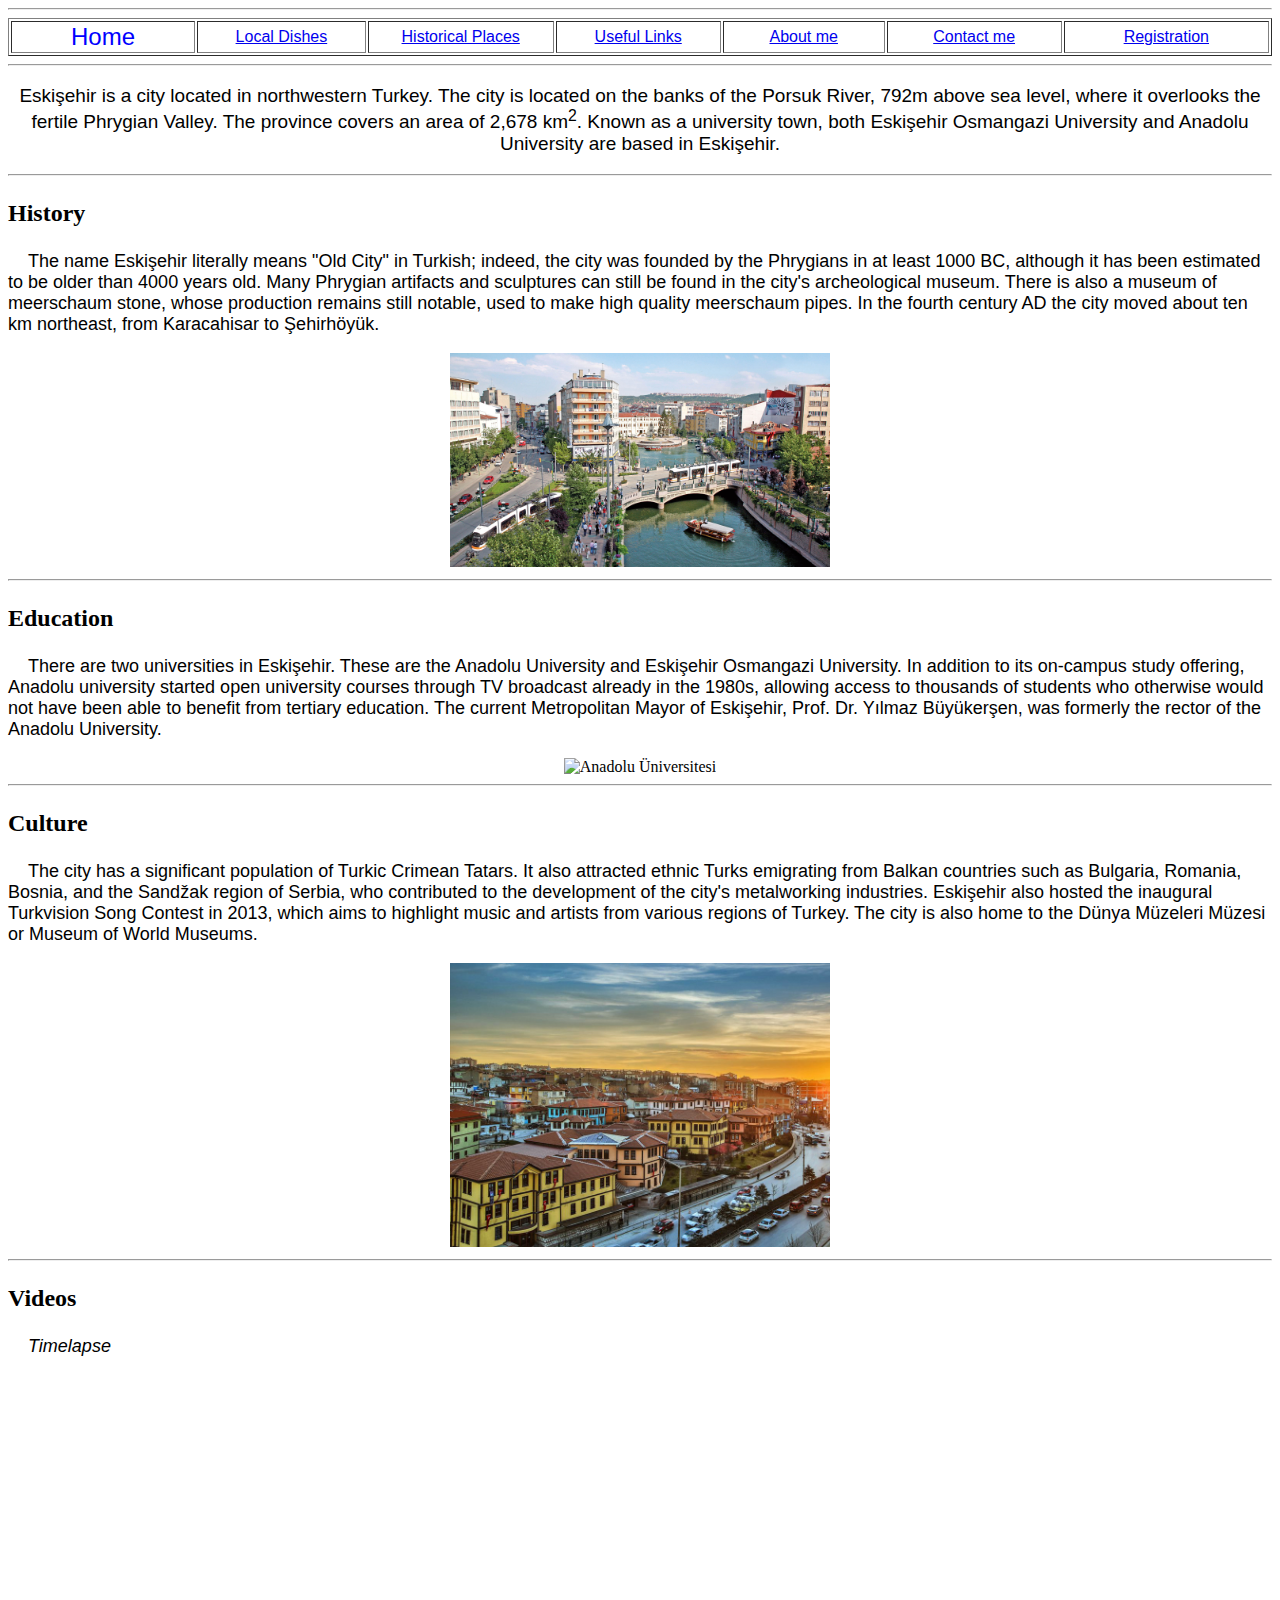
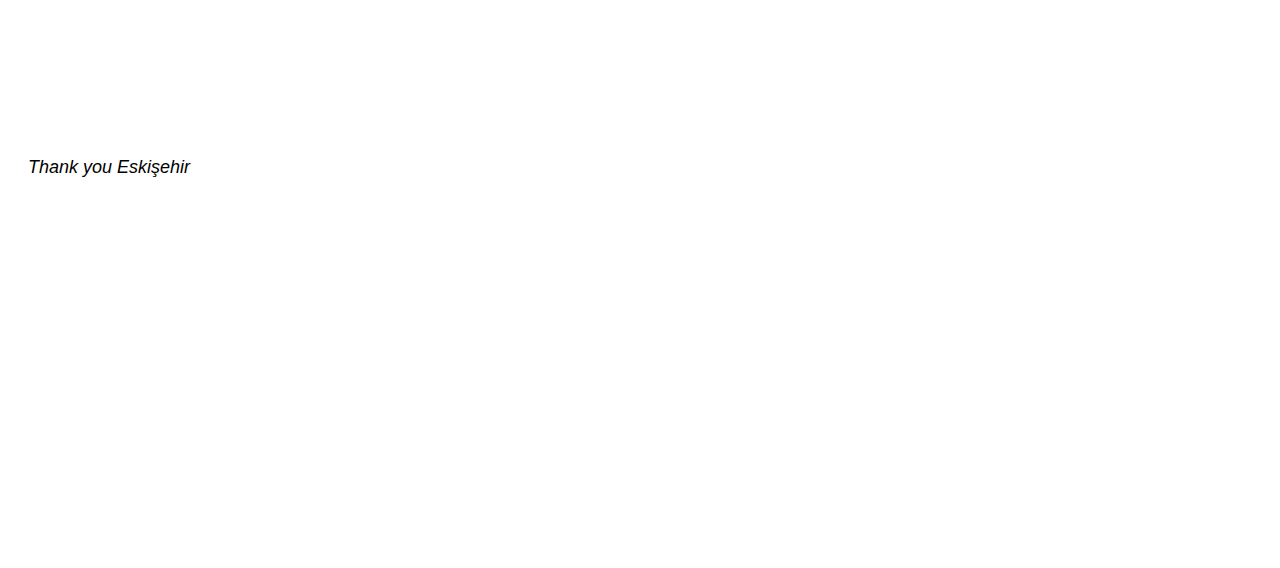
==== docs/index.htm @ 719c54c8 "updates" ====
<!DOCTYPE html>
<html>
    
    <head>
        
        <meta charset="utf-8">
        <title>Eskişehir</title>
        
    </head>
    
    <body>
        
        <hr>
        
        <table style = "width:100%" border="1px">
            <tr>
                <th style="font-family:sans-serif;font-size:24px;width:1%;font-weight:normal"><a href="index.htm" style="text-decoration:none;color:blue">Home</a></th>
                <th style="font-family:sans-serif;font-size:16px;width:1%;font-weight:normal"><a href="localdishes.htm">Local Dishes</a></th>
                <th style="font-family:sans-serif;font-size:16px;width:1%;font-weight:normal"><a href="historicalplaces.htm">Historical Places</a></th>
                <th style="font-family:sans-serif;font-size:16px;width:1%;font-weight:normal"><a href="usefullinks.htm">Useful Links</a></th>
                <th style="font-family:sans-serif;font-size:16px;width:1%;font-weight:normal"><a href="aboutme.htm">About me</a></th>
                <th style="font-family:sans-serif;font-size:16px;width:1%;font-weight:normal"><a href="contactme.htm">Contact me</a></th>
                <th style="font-family:sans-serif;font-size:16px;width:1%;font-weight:normal"><a href="registration.htm">Registration</a></th>
            </tr>
        </table>
        
        <hr>
        
        <center>
            <p style="font-size:19px;font-family:sans-serif">
                Eskişehir is a city located in northwestern Turkey. The city is located on the banks of the Porsuk River, 792m above sea level, where it overlooks the fertile Phrygian Valley. The province covers an area of 2,678 km<sup>2</sup>. Known as a university town, both Eskişehir Osmangazi University and Anadolu University are based in Eskişehir.
            </p>
        </center>
        
        <hr>
        
        <p style="font-size:24px">
            <b>History</b>
        </p>
        
        <p style="font-size:18px;font-family:sans-serif">
            &nbsp;&nbsp;&nbsp;&nbsp;The name Eskişehir literally means "Old City" in Turkish; indeed, the city was founded by the Phrygians in at least 1000 BC, although it has been estimated to be older than 4000 years old. Many Phrygian artifacts and sculptures can still be found in the city's archeological museum. There is also a museum of meerschaum stone, whose production remains still notable, used to make high quality meerschaum pipes. In the fourth century AD the city moved about ten km northeast, from Karacahisar to Şehirhöyük.
        </p>
            
        <center>
            <img src="img/index_eskisehir.jpg" alt="Eskişehir" width="30%" height="30%">
        </center>
        
        <hr>
        
        <p style="font-size:24px">
            <b>Education</b>
        </p>
        
        <p style="font-size:18px;font-family:sans-serif">
            &nbsp;&nbsp;&nbsp;&nbsp;There are two universities in Eskişehir. These are the Anadolu University and Eskişehir Osmangazi University. In addition to its on-campus study offering, Anadolu university started open university courses through TV broadcast already in the 1980s, allowing access to thousands of students who otherwise would not have been able to benefit from tertiary education. The current Metropolitan Mayor of Eskişehir, Prof. Dr. Yılmaz Büyükerşen, was formerly the rector of the Anadolu University.
        </p>
            
        <center>
            <img src="img/index_anadolu_uni.jpg" alt="Anadolu Üniversitesi" width="30%" height="30%">
        </center>
        
        <hr>
        
        <p style="font-size:24px">
            <b>Culture</b>
        </p>
        
        <p style="font-size:18px;font-family:sans-serif">
            &nbsp;&nbsp;&nbsp;&nbsp;The city has a significant population of Turkic Crimean Tatars. It also attracted ethnic Turks emigrating from Balkan countries such as Bulgaria, Romania, Bosnia, and the Sandžak region of Serbia, who contributed to the development of the city's metalworking industries. Eskişehir also hosted the inaugural Turkvision Song Contest in 2013, which aims to highlight music and artists from various regions of Turkey. The city is also home to the Dünya Müzeleri Müzesi or Museum of World Museums.
        </p>
            
        <center>
            <img src="img/index_odunpazari.jpg" alt="Odunpazarı" width="30%" height="30%">
        </center>
        
        <hr>
        
        <p style="font-size:24px">
            <b>Videos</b>
        </p>
        
        <p style="font-size:18px;font-family:sans-serif">
            &nbsp;&nbsp;&nbsp;&nbsp;<i>Timelapse</i>
        </p>
        
        <center>
            <iframe width="640" height="360" src="https://www.youtube.com/embed/tK1ZK6M3vRg?start=6" frameborder="0" allow="autoplay; encrypted-media" allowfullscreen></iframe>
        </center>
        
        <p style="font-size:18px;font-family:sans-serif">
            &nbsp;&nbsp;&nbsp;&nbsp;<i>Thank you Eskişehir</i>
        </p>
        
        <center>
            <iframe src="https://player.vimeo.com/video/66176254" width="640" height="360" frameborder="0" webkitallowfullscreen mozallowfullscreen allowfullscreen></iframe>
        </center>
        
    </body>
    
</html>
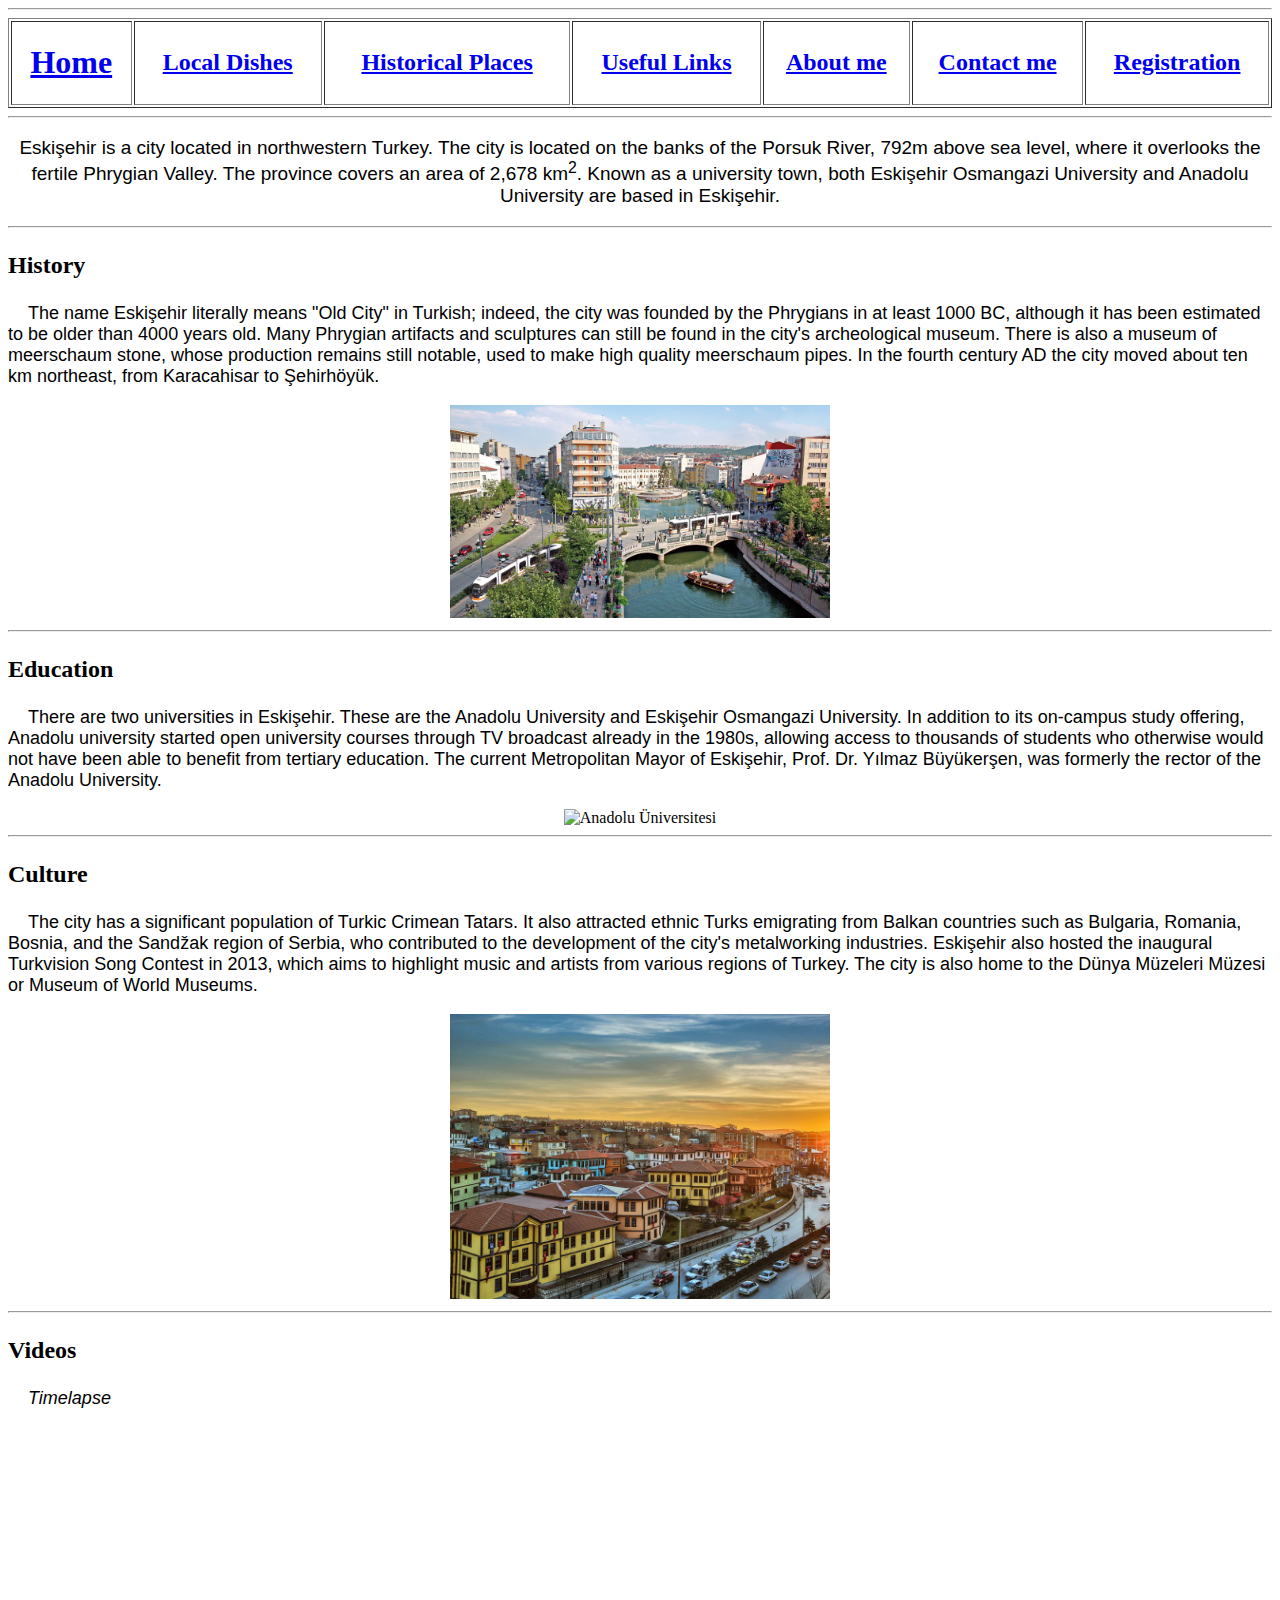
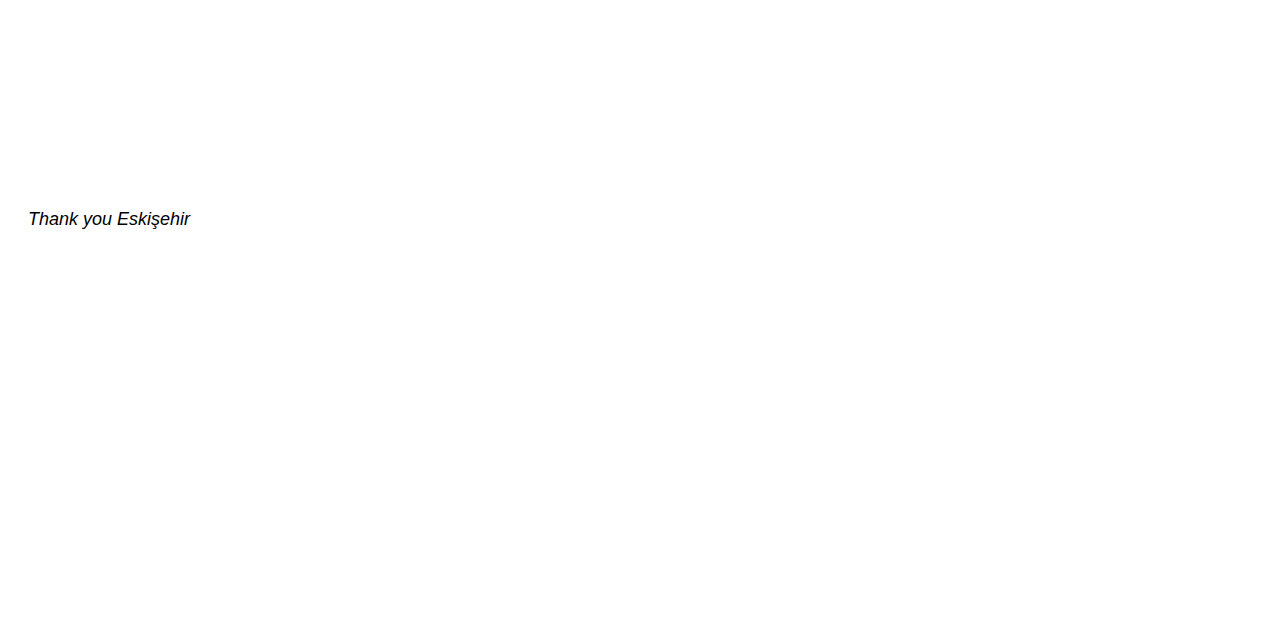
==== commit a8e2597a: "test" ====
--- a/docs/index.htm
+++ b/docs/index.htm
@@ -14,13 +14,13 @@
         
         <table style = "width:100%" border="1px">
             <tr>
-                <th style="font-family:sans-serif;font-size:24px;width:1%;font-weight:normal"><a href="index.htm" style="text-decoration:none;color:blue">Home</a></th>
-                <th style="font-family:sans-serif;font-size:16px;width:1%;font-weight:normal"><a href="localdishes.htm">Local Dishes</a></th>
-                <th style="font-family:sans-serif;font-size:16px;width:1%;font-weight:normal"><a href="historicalplaces.htm">Historical Places</a></th>
-                <th style="font-family:sans-serif;font-size:16px;width:1%;font-weight:normal"><a href="usefullinks.htm">Useful Links</a></th>
-                <th style="font-family:sans-serif;font-size:16px;width:1%;font-weight:normal"><a href="aboutme.htm">About me</a></th>
-                <th style="font-family:sans-serif;font-size:16px;width:1%;font-weight:normal"><a href="contactme.htm">Contact me</a></th>
-                <th style="font-family:sans-serif;font-size:16px;width:1%;font-weight:normal"><a href="registration.htm">Registration</a></th>
+                <th><a href="index.htm"> <h1>Home</h1> </a></th>
+                <th><a href="localdishes.htm"><h2>Local Dishes</h2></a></th>
+                <th><a href="historicalplaces.htm"><h2>Historical Places</h2></a></th>
+                <th><a href="usefullinks.htm"><h2>Useful Links</h2></a></th>
+                <th><a href="aboutme.htm"><h2>About me</h2></a></th>
+                <th><a href="contactme.htm"><h2>Contact me</h2></a></th>
+                <th><a href="registration.htm"><h2>Registration</h2></a></th>
             </tr>
         </table>
         
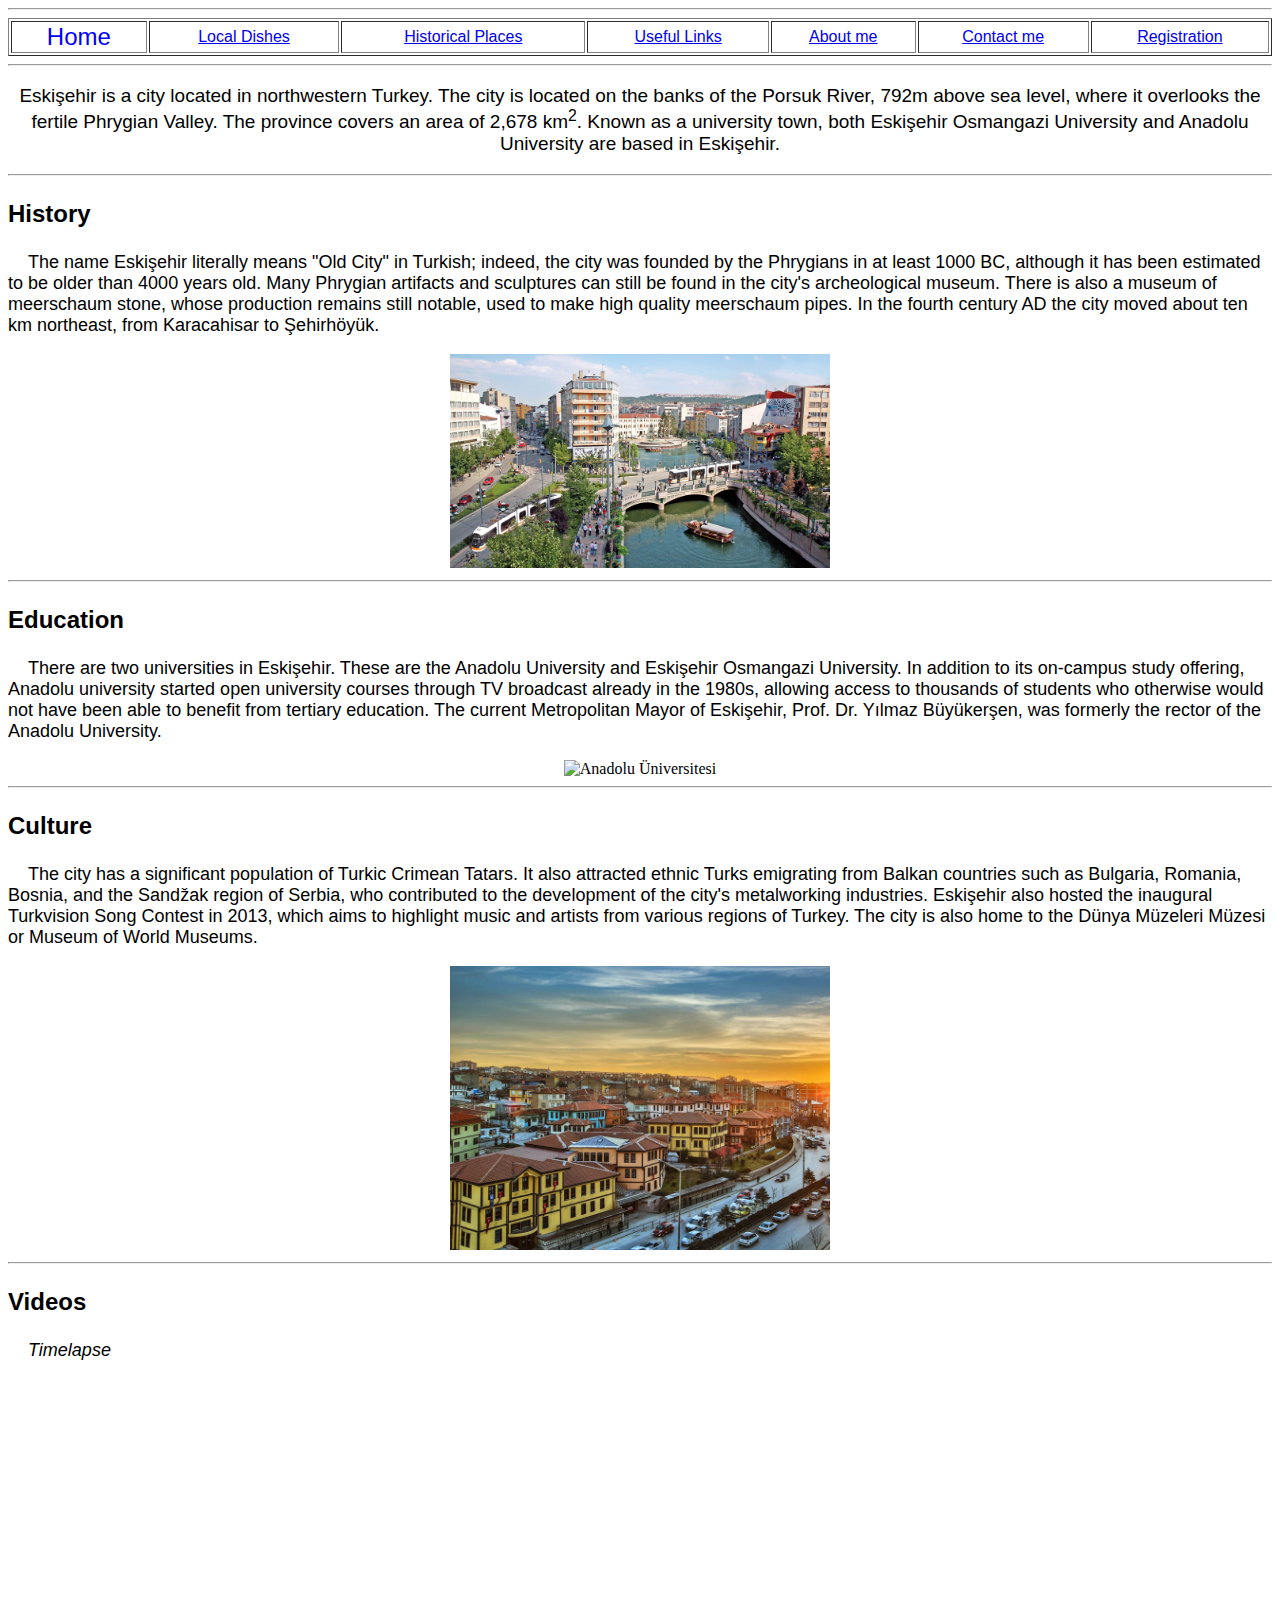
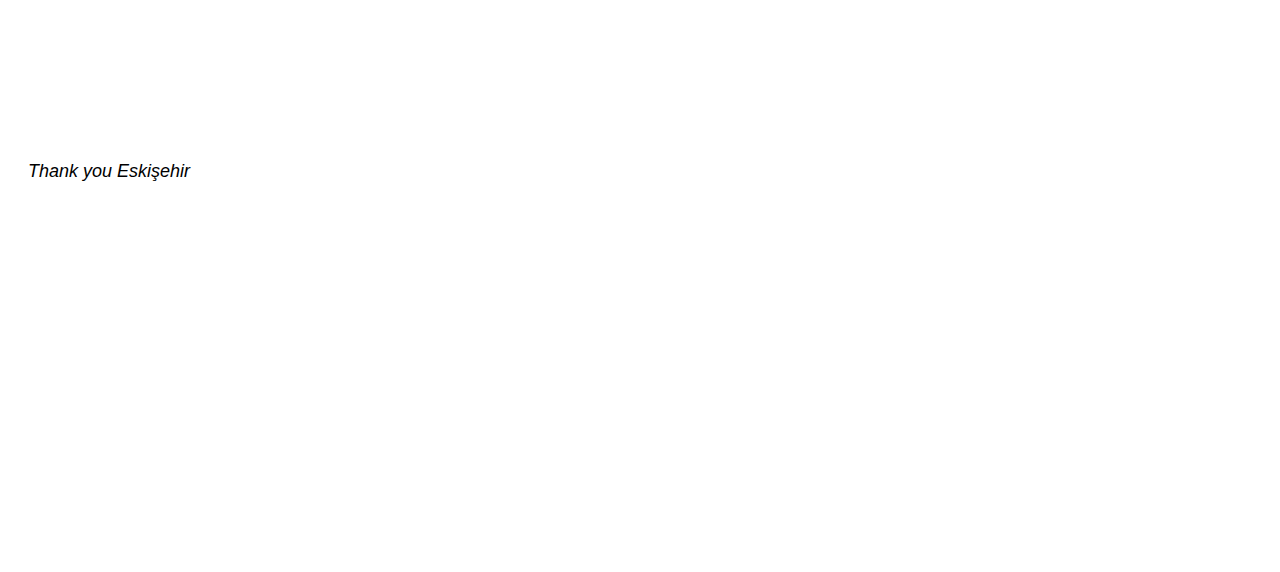
==== commit d1049f42: "one of the latest submits" ====
--- a/docs/index.htm
+++ b/docs/index.htm
@@ -14,13 +14,13 @@
         
         <table style = "width:100%" border="1px">
             <tr>
-                <th><a href="index.htm"> <h1>Home</h1> </a></th>
-                <th><a href="localdishes.htm"><h2>Local Dishes</h2></a></th>
-                <th><a href="historicalplaces.htm"><h2>Historical Places</h2></a></th>
-                <th><a href="usefullinks.htm"><h2>Useful Links</h2></a></th>
-                <th><a href="aboutme.htm"><h2>About me</h2></a></th>
-                <th><a href="contactme.htm"><h2>Contact me</h2></a></th>
-                <th><a href="registration.htm"><h2>Registration</h2></a></th>
+                <th><a href="index.htm" style="font-family:sans-serif;font-size:24px;width:1%;font-weight:normal;color:blue;text-decoration:none">Home</a></th>
+                <th><a href="localdishes.htm" style="font-family:sans-serif;font-size:16px;width:1%;font-weight:normal">Local Dishes</a></th>
+                <th><a href="historicalplaces.htm" style="font-family:sans-serif;font-size:16px;width:1%;font-weight:normal">Historical Places</a></th>
+                <th><a href="usefullinks.htm" style="font-family:sans-serif;font-size:16px;width:1%;font-weight:normal">Useful Links</a></th>
+                <th><a href="aboutme.htm" style="font-family:sans-serif;font-size:16px;width:1%;font-weight:normal">About me</a></th>
+                <th><a href="contactme.htm" style="font-family:sans-serif;font-size:16px;width:1%;font-weight:normal">Contact me</a></th>
+                <th><a href="registration.htm" style="font-family:sans-serif;font-size:16px;width:1%;font-weight:normal">Registration</a></th>
             </tr>
         </table>
         
@@ -34,7 +34,7 @@
         
         <hr>
         
-        <p style="font-size:24px">
+        <p style="font-size:24px;font-family:sans-serif">
             <b>History</b>
         </p>
         
@@ -48,7 +48,7 @@
         
         <hr>
         
-        <p style="font-size:24px">
+        <p style="font-size:24px;font-family:sans-serif">
             <b>Education</b>
         </p>
         
@@ -62,7 +62,7 @@
         
         <hr>
         
-        <p style="font-size:24px">
+        <p style="font-size:24px;font-family:sans-serif">
             <b>Culture</b>
         </p>
         
@@ -76,7 +76,7 @@
         
         <hr>
         
-        <p style="font-size:24px">
+        <p style="font-size:24px;font-family:sans-serif">
             <b>Videos</b>
         </p>
         
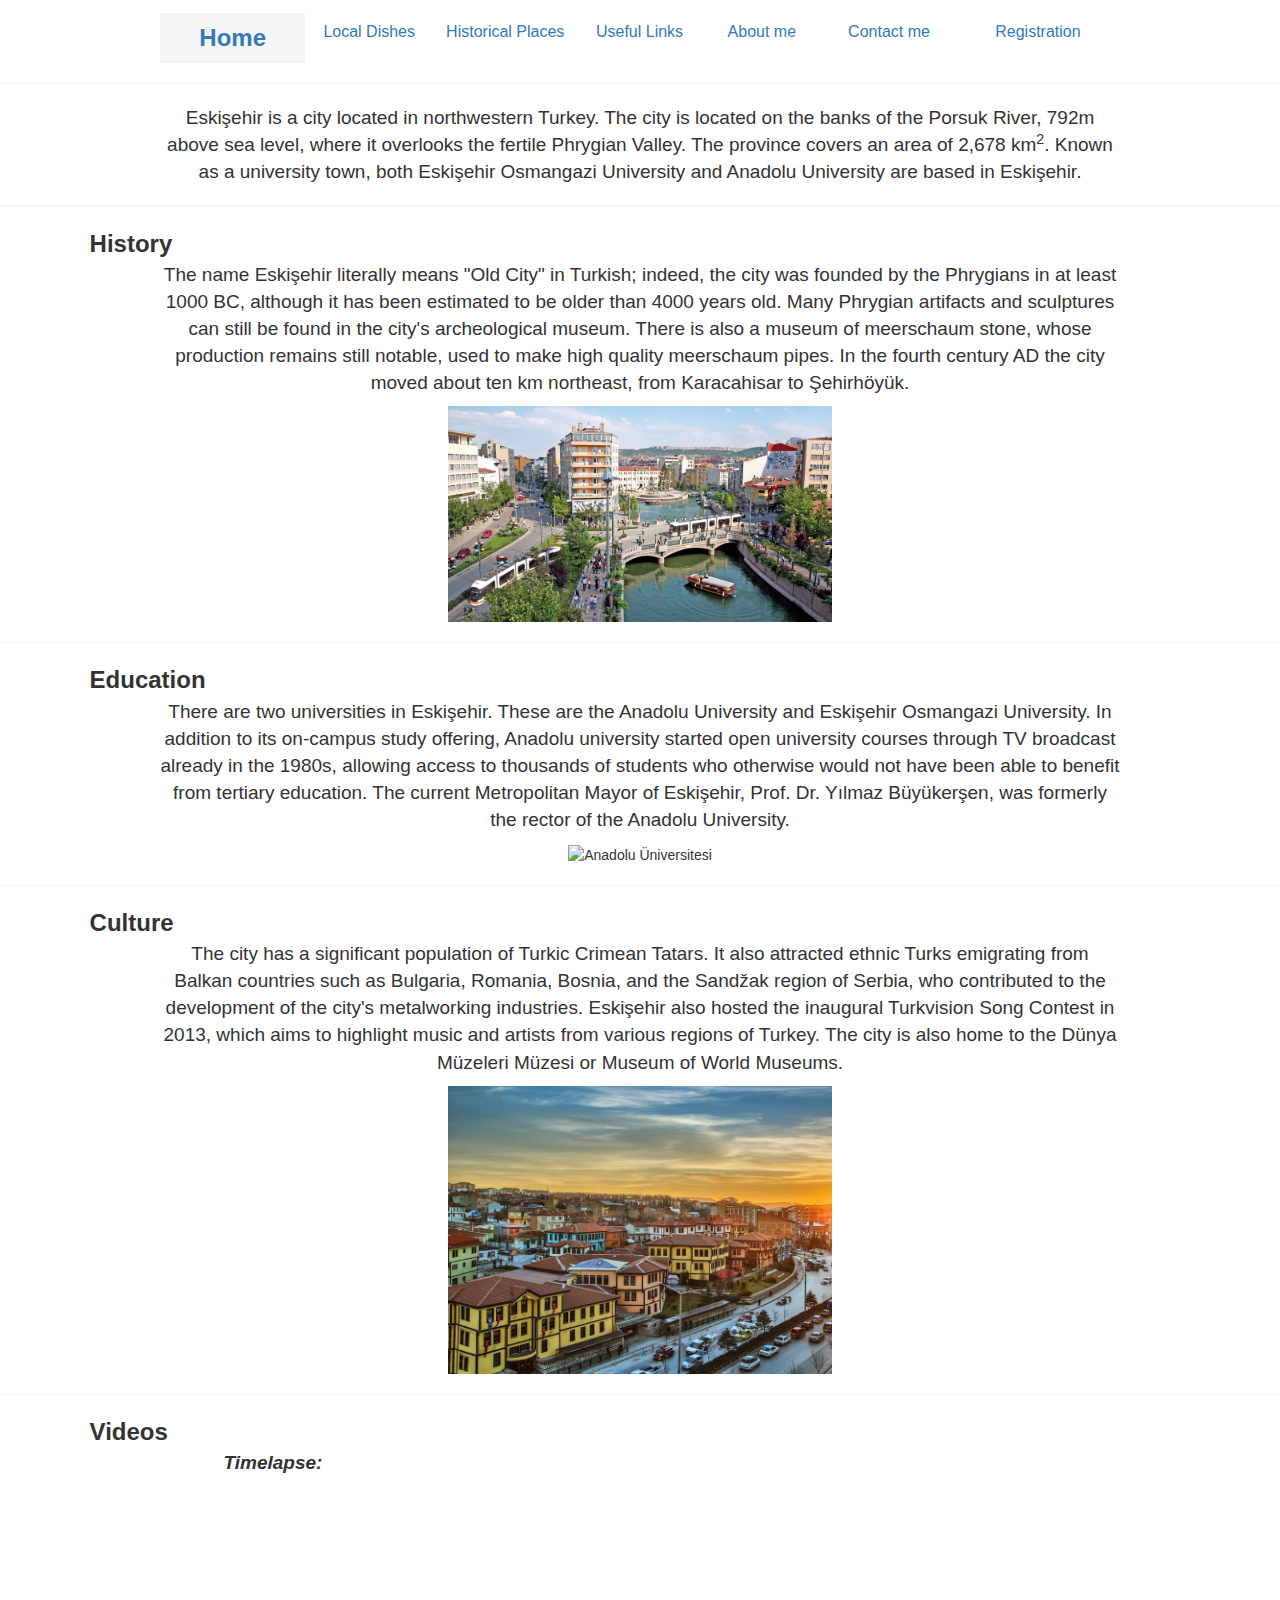
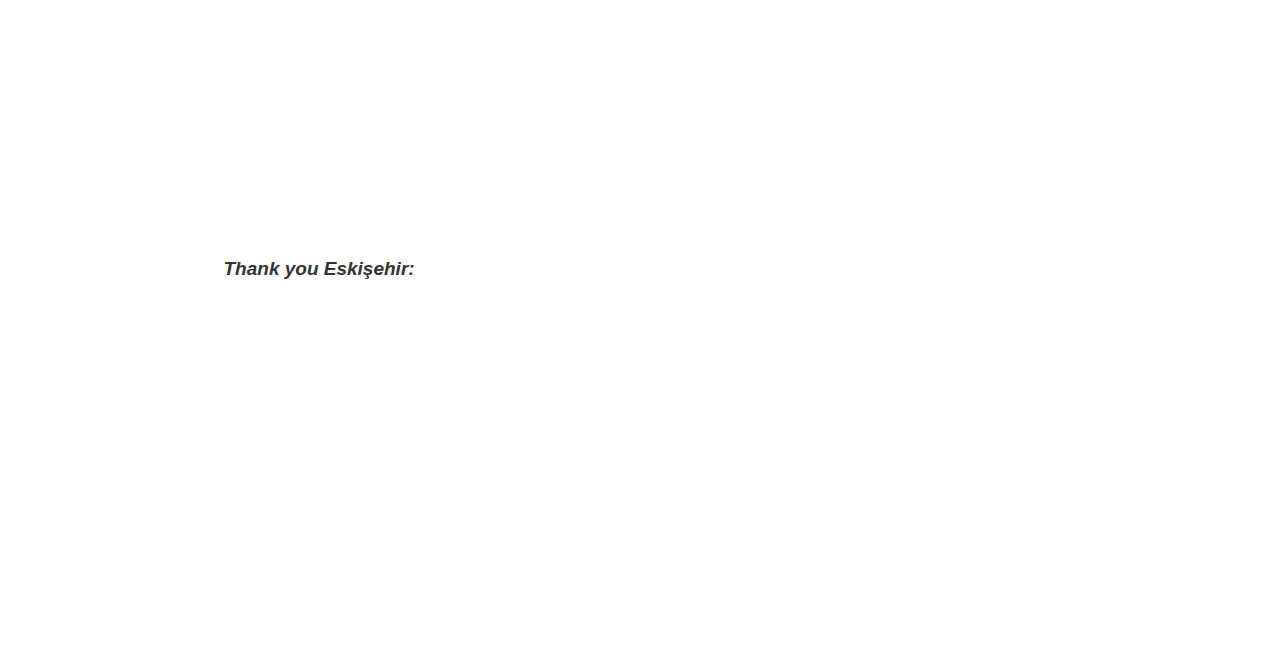
==== commit 05b61bc5: "bootstrap implementation" ====
--- a/docs/index.htm
+++ b/docs/index.htm
@@ -3,98 +3,119 @@
     
     <head>
         
-        <meta charset="utf-8">
+        <meta charset="utf-8" />
+        
         <title>Eskişehir</title>
+        
+        <meta name="viewport" content="width=device-width, initial-scale=1" />
+
+        <!-- Bootstrap -->
+        <link rel="stylesheet" href="https://maxcdn.bootstrapcdn.com/bootstrap/3.3.7/css/bootstrap.min.css" />
+        <script src="https://ajax.googleapis.com/ajax/libs/jquery/3.3.1/jquery.min.js"></script>
+        <script src="https://maxcdn.bootstrapcdn.com/bootstrap/3.3.7/js/bootstrap.min.js"></script>
+        <!-- Bootstrap -->
+        
+        <link rel="stylesheet" href="styles/general.css" />
         
     </head>
     
     <body>
         
-        <hr>
-        
-        <table style = "width:100%" border="1px">
-            <tr>
-                <th><a href="index.htm" style="font-family:sans-serif;font-size:24px;width:1%;font-weight:normal;color:blue;text-decoration:none">Home</a></th>
-                <th><a href="localdishes.htm" style="font-family:sans-serif;font-size:16px;width:1%;font-weight:normal">Local Dishes</a></th>
-                <th><a href="historicalplaces.htm" style="font-family:sans-serif;font-size:16px;width:1%;font-weight:normal">Historical Places</a></th>
-                <th><a href="usefullinks.htm" style="font-family:sans-serif;font-size:16px;width:1%;font-weight:normal">Useful Links</a></th>
-                <th><a href="aboutme.htm" style="font-family:sans-serif;font-size:16px;width:1%;font-weight:normal">About me</a></th>
-                <th><a href="contactme.htm" style="font-family:sans-serif;font-size:16px;width:1%;font-weight:normal">Contact me</a></th>
-                <th><a href="registration.htm" style="font-family:sans-serif;font-size:16px;width:1%;font-weight:normal">Registration</a></th>
-            </tr>
-        </table>
+        <nav>
+            <center>
+                <table class="table">
+                    <tr class="table-primary">
+                        <th scope="col" class="active"><a href="index.htm">Home</a></th>
+                        <th scope="col"><a href="localdishes.htm">Local Dishes</a></th>
+                        <th scope="col"><a href="historicalplaces.htm">Historical Places</a></th>
+                        <th scope="col"><a href="usefullinks.htm">Useful Links</a></th>
+                        <th scope="col"><a href="aboutme.htm">About me</a></th>
+                        <th scope="col"><a href="contactme.htm">Contact me</a></th>
+                        <th scope="col"><a href="registration.htm">Registration</a></th>
+                    </tr>
+                </table>
+            </center>
+        </nav>
         
         <hr>
         
-        <center>
-            <p style="font-size:19px;font-family:sans-serif">
-                Eskişehir is a city located in northwestern Turkey. The city is located on the banks of the Porsuk River, 792m above sea level, where it overlooks the fertile Phrygian Valley. The province covers an area of 2,678 km<sup>2</sup>. Known as a university town, both Eskişehir Osmangazi University and Anadolu University are based in Eskişehir.
-            </p>
-        </center>
+        <div>
+            <center>
+                <p>
+                    Eskişehir is a city located in northwestern Turkey. The city is located on the banks of the Porsuk River, 792m above sea level, where it overlooks the fertile Phrygian Valley. The province covers an area of 2,678 km<sup>2</sup>. Known as a university town, both Eskişehir Osmangazi University and Anadolu University are based in Eskişehir.
+                </p>
+            </center>
+        </div>
         
         <hr>
         
-        <p style="font-size:24px;font-family:sans-serif">
+        <div class="sub-title">
             <b>History</b>
-        </p>
+        </div>
         
-        <p style="font-size:18px;font-family:sans-serif">
-            &nbsp;&nbsp;&nbsp;&nbsp;The name Eskişehir literally means "Old City" in Turkish; indeed, the city was founded by the Phrygians in at least 1000 BC, although it has been estimated to be older than 4000 years old. Many Phrygian artifacts and sculptures can still be found in the city's archeological museum. There is also a museum of meerschaum stone, whose production remains still notable, used to make high quality meerschaum pipes. In the fourth century AD the city moved about ten km northeast, from Karacahisar to Şehirhöyük.
-        </p>
+        <div>
+            <center>
+                <p>
+                    The name Eskişehir literally means "Old City" in Turkish; indeed, the city was founded by the Phrygians in at least 1000 BC, although it has been estimated to be older than 4000 years old. Many Phrygian artifacts and sculptures can still be found in the city's archeological museum. There is also a museum of meerschaum stone, whose production remains still notable, used to make high quality meerschaum pipes. In the fourth century AD the city moved about ten km northeast, from Karacahisar to Şehirhöyük.
+                </p>
             
-        <center>
-            <img src="img/index_eskisehir.jpg" alt="Eskişehir" width="30%" height="30%">
-        </center>
+                <img src="img/index_eskisehir.jpg" alt="Eskişehir" width="30%" height="30%">
+            </center>
+        </div>
         
         <hr>
         
-        <p style="font-size:24px;font-family:sans-serif">
+        <div class="sub-title">
             <b>Education</b>
-        </p>
+        </div>
         
-        <p style="font-size:18px;font-family:sans-serif">
-            &nbsp;&nbsp;&nbsp;&nbsp;There are two universities in Eskişehir. These are the Anadolu University and Eskişehir Osmangazi University. In addition to its on-campus study offering, Anadolu university started open university courses through TV broadcast already in the 1980s, allowing access to thousands of students who otherwise would not have been able to benefit from tertiary education. The current Metropolitan Mayor of Eskişehir, Prof. Dr. Yılmaz Büyükerşen, was formerly the rector of the Anadolu University.
-        </p>
+        <div>
+            <center>
+                <p>
+                    There are two universities in Eskişehir. These are the Anadolu University and Eskişehir Osmangazi University. In addition to its on-campus study offering, Anadolu university started open university courses through TV broadcast already in the 1980s, allowing access to thousands of students who otherwise would not have been able to benefit from tertiary education. The current Metropolitan Mayor of Eskişehir, Prof. Dr. Yılmaz Büyükerşen, was formerly the rector of the Anadolu University.
+                </p>
             
-        <center>
-            <img src="img/index_anadolu_uni.jpg" alt="Anadolu Üniversitesi" width="30%" height="30%">
-        </center>
+                <img src="img/index_anadolu_uni.jpg" alt="Anadolu Üniversitesi" width="30%" height="30%">
+            </center>
+        </div>
         
         <hr>
         
-        <p style="font-size:24px;font-family:sans-serif">
+        <div class="sub-title">
             <b>Culture</b>
-        </p>
-        
-        <p style="font-size:18px;font-family:sans-serif">
-            &nbsp;&nbsp;&nbsp;&nbsp;The city has a significant population of Turkic Crimean Tatars. It also attracted ethnic Turks emigrating from Balkan countries such as Bulgaria, Romania, Bosnia, and the Sandžak region of Serbia, who contributed to the development of the city's metalworking industries. Eskişehir also hosted the inaugural Turkvision Song Contest in 2013, which aims to highlight music and artists from various regions of Turkey. The city is also home to the Dünya Müzeleri Müzesi or Museum of World Museums.
-        </p>
+        </div>
             
-        <center>
-            <img src="img/index_odunpazari.jpg" alt="Odunpazarı" width="30%" height="30%">
-        </center>
+        <div>
+            <center>
+                <p>
+                    The city has a significant population of Turkic Crimean Tatars. It also attracted ethnic Turks emigrating from Balkan countries such as Bulgaria, Romania, Bosnia, and the Sandžak region of Serbia, who contributed to the development of the city's metalworking industries. Eskişehir also hosted the inaugural Turkvision Song Contest in 2013, which aims to highlight music and artists from various regions of Turkey. The city is also home to the Dünya Müzeleri Müzesi or Museum of World Museums.
+                </p>
+
+                <img src="img/index_odunpazari.jpg" alt="Odunpazarı" width="30%" height="30%">
+            </center>
+        </div>
         
         <hr>
         
-        <p style="font-size:24px;font-family:sans-serif">
-            <b>Videos</b>
-        </p>
-        
-        <p style="font-size:18px;font-family:sans-serif">
-            &nbsp;&nbsp;&nbsp;&nbsp;<i>Timelapse</i>
-        </p>
-        
-        <center>
-            <iframe width="640" height="360" src="https://www.youtube.com/embed/tK1ZK6M3vRg?start=6" frameborder="0" allow="autoplay; encrypted-media" allowfullscreen></iframe>
-        </center>
-        
-        <p style="font-size:18px;font-family:sans-serif">
-            &nbsp;&nbsp;&nbsp;&nbsp;<i>Thank you Eskişehir</i>
-        </p>
-        
-        <center>
-            <iframe src="https://player.vimeo.com/video/66176254" width="640" height="360" frameborder="0" webkitallowfullscreen mozallowfullscreen allowfullscreen></iframe>
-        </center>
+        <div class="sub-title">
+                <b>Videos</b>
+
+            <p>
+                <i>Timelapse:</i>
+            </p>
+
+            <center>
+                <iframe width="640" height="360" src="https://www.youtube.com/embed/tK1ZK6M3vRg?start=6" frameborder="0" allow="autoplay; encrypted-media" allowfullscreen></iframe>
+            </center>
+
+            <p>
+                <i>Thank you Eskişehir:</i>
+            </p>
+
+            <center>
+                <iframe src="https://player.vimeo.com/video/66176254" width="640" height="360" frameborder="0" webkitallowfullscreen mozallowfullscreen allowfullscreen></iframe>
+            </center>
+        </div>
         
     </body>
     
--- a/docs/styles/general.css
+++ b/docs/styles/general.css
@@ -0,0 +1,37 @@
+.table {
+    width: 75%;
+    border: 1px;
+    border-style: hidden;
+    margin-top: 1%;
+}
+            
+.table th {
+    text-align: center;
+    font-family: sans-serif;
+    font-size: 16px;
+    font-weight: normal;
+    color: blue;
+    text-decoration: none;
+    width: 1%
+}
+
+th.active {
+    font-size: 24px;
+    font-weight: bold
+}
+
+p {
+    font-size: 19px;
+    font-family: sans-serif;
+    width: 75%
+}
+
+.sub-title {
+    font-size: 24px;
+    font-weight: bold;
+    margin-left: 7%
+}
+
+i {
+    margin-left: 15%
+}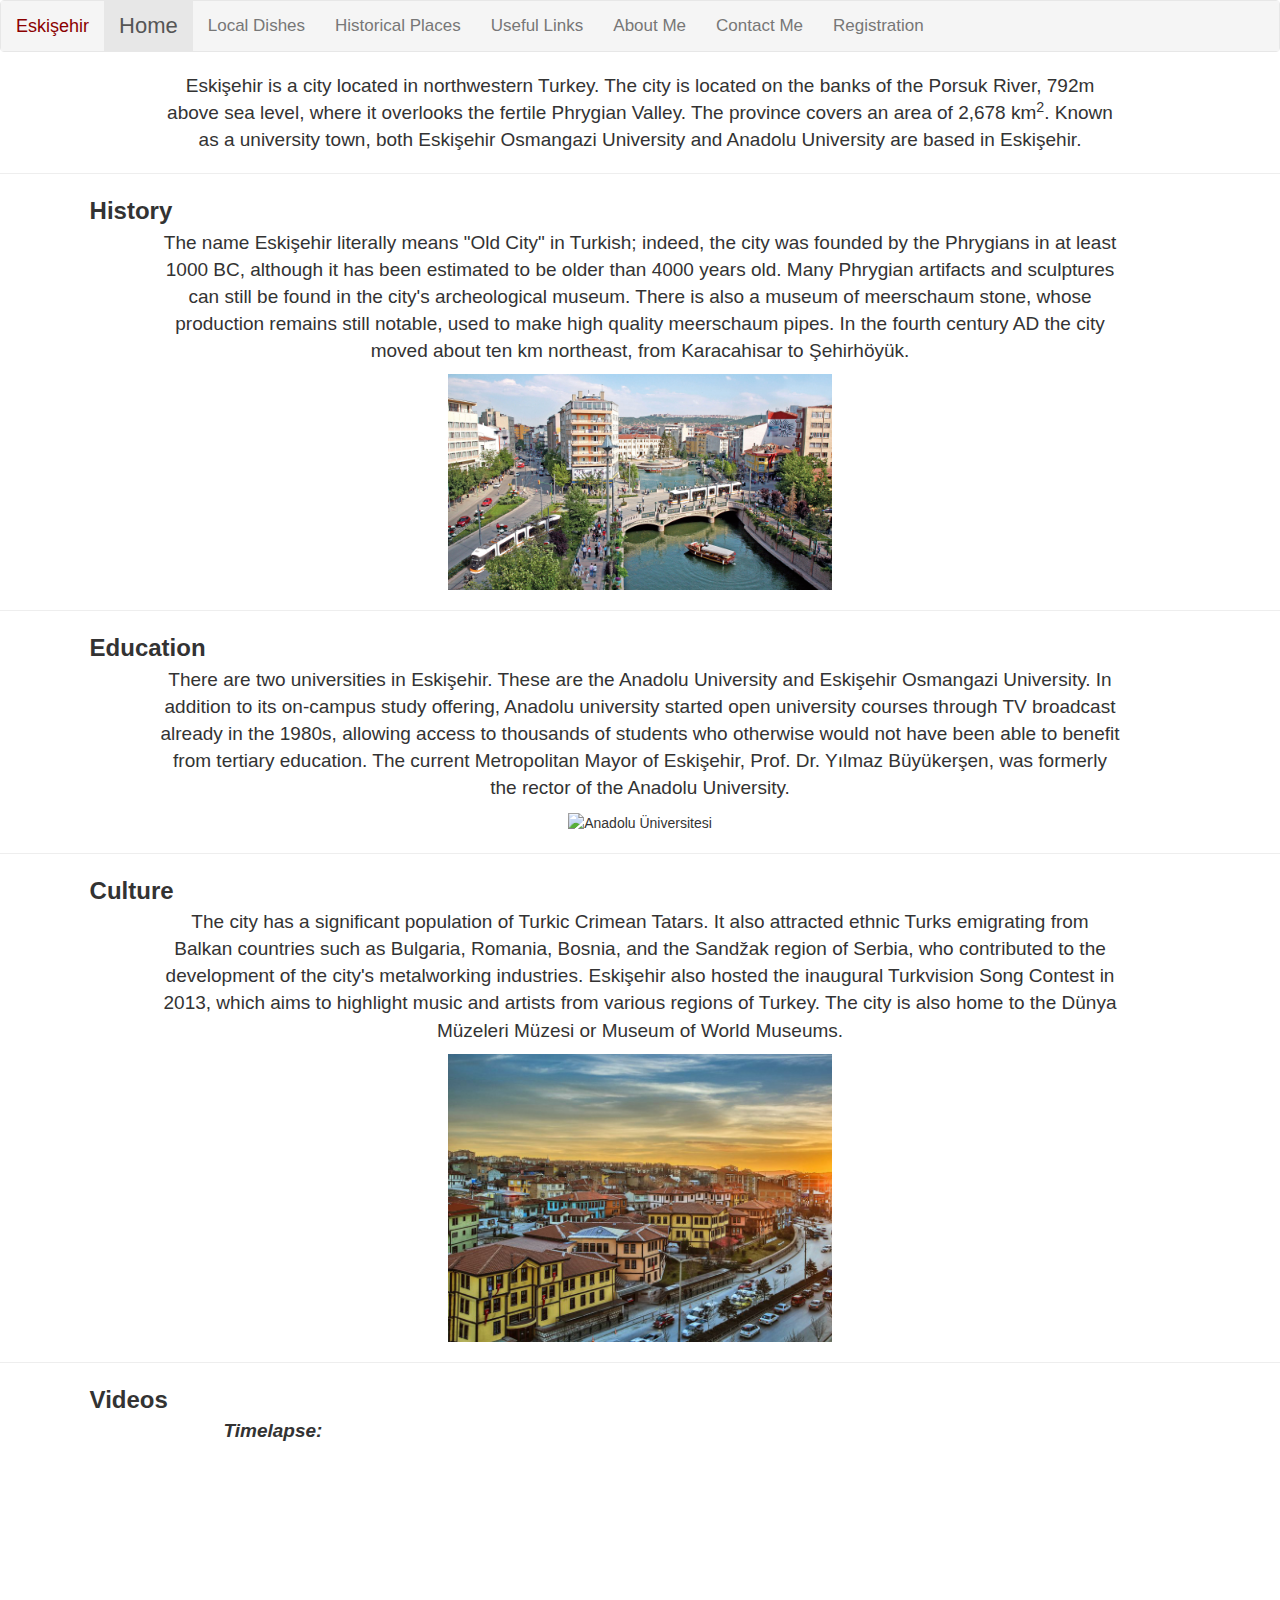
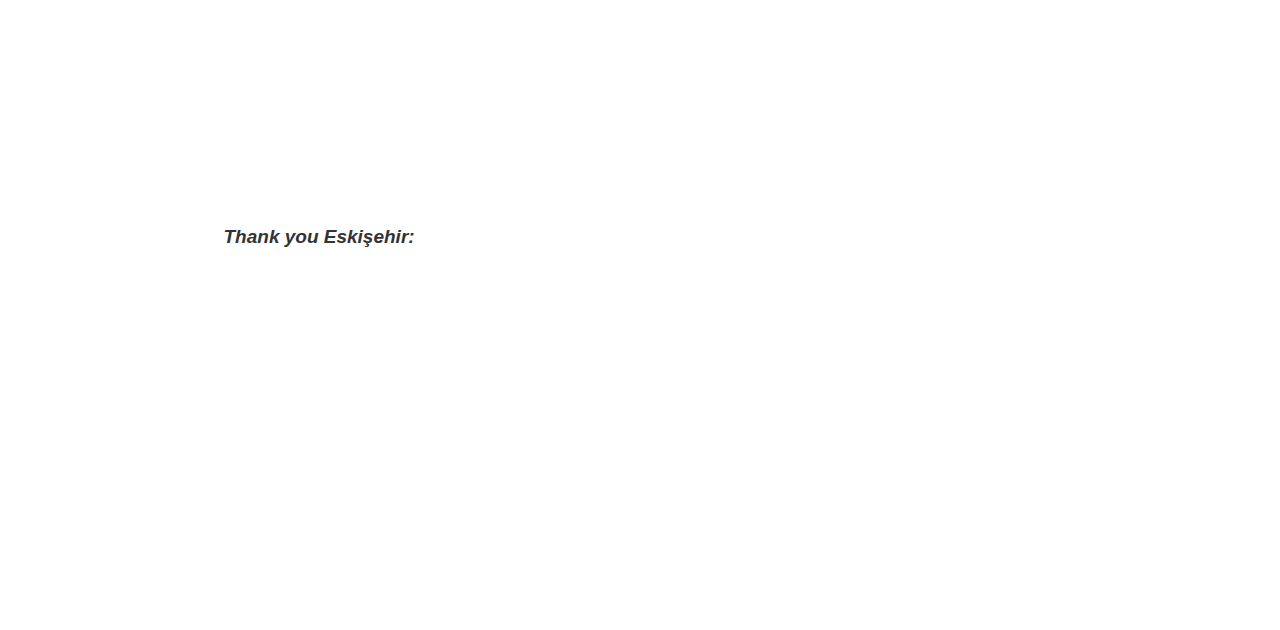
==== commit 41aa4b80: "more responsive website" ====
--- a/docs/index.htm
+++ b/docs/index.htm
@@ -20,24 +20,31 @@
     </head>
     
     <body>
-        
-        <nav>
-            <center>
-                <table class="table">
-                    <tr class="table-primary">
-                        <th scope="col" class="active"><a href="index.htm">Home</a></th>
-                        <th scope="col"><a href="localdishes.htm">Local Dishes</a></th>
-                        <th scope="col"><a href="historicalplaces.htm">Historical Places</a></th>
-                        <th scope="col"><a href="usefullinks.htm">Useful Links</a></th>
-                        <th scope="col"><a href="aboutme.htm">About me</a></th>
-                        <th scope="col"><a href="contactme.htm">Contact me</a></th>
-                        <th scope="col"><a href="registration.htm">Registration</a></th>
-                    </tr>
-                </table>
-            </center>
+        <nav class="navbar navbar-default">
+            <div class="container-fluid">
+                <div class="navbar-header">
+                    <button type="button" class="navbar-toggle collapsed" data-toggle="collapse" data-target="#navbar" aria-expanded="false" aria-controls="navbar">
+                        <span class="sr-only">Toggle navigation</span>
+                        <span class="icon-bar"></span>
+                        <span class="icon-bar"></span>
+                        <span class="icon-bar"></span>
+                    </button>
+                    <a class="navbar-brand" href="index.htm"><span class="header">Eskişehir</span></a>
+                </div>
+
+                <div id="navbar" class="navbar-collapse collapse">
+                    <ul class="nav navbar-nav">
+                        <li class="active"><a href="index.htm">Home</a></li>
+                        <li><a href="localdishes.htm">Local Dishes</a></li>
+                        <li><a href="historicalplaces.htm">Historical Places</a></li>
+                        <li><a href="usefullinks.htm">Useful Links</a></li>
+                        <li><a href="aboutme.htm">About Me</a></li>
+                        <li><a href="contactme.htm">Contact Me</a></li>
+                        <li><a href="registration.htm">Registration</a></li>
+                    </ul>
+                </div>
+            </div>
         </nav>
-        
-        <hr>
         
         <div>
             <center>
--- a/docs/styles/general.css
+++ b/docs/styles/general.css
@@ -1,23 +1,17 @@
-.table {
-    width: 75%;
-    border: 1px;
-    border-style: hidden;
-    margin-top: 1%;
-}
-            
-.table th {
-    text-align: center;
-    font-family: sans-serif;
-    font-size: 16px;
-    font-weight: normal;
-    color: blue;
-    text-decoration: none;
-    width: 1%
+.active {
+    font-size: 22px
 }
 
-th.active {
-    font-size: 24px;
-    font-weight: bold
+.header {
+    color: darkred
+}
+
+li {
+    font-size: 17px
+}
+
+.container-fluid {
+    background-color: whitesmoke
 }
 
 p {
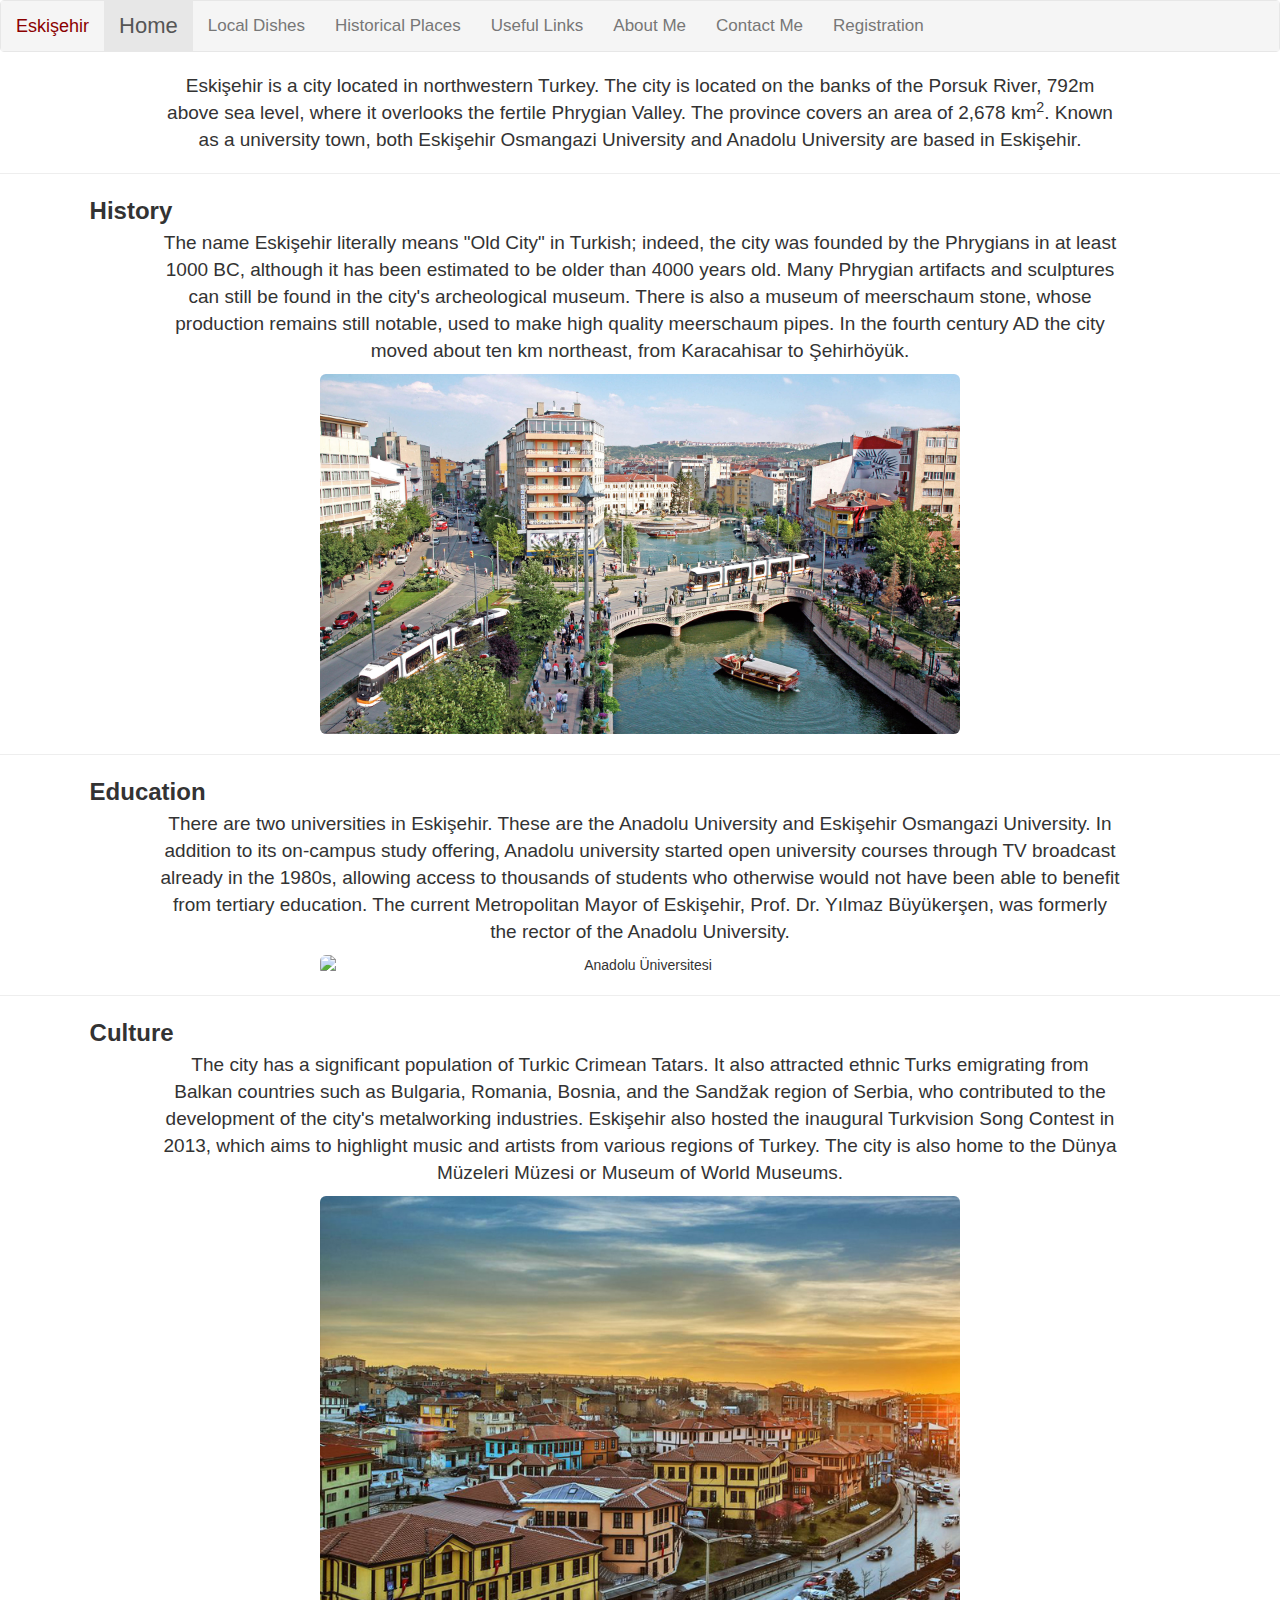
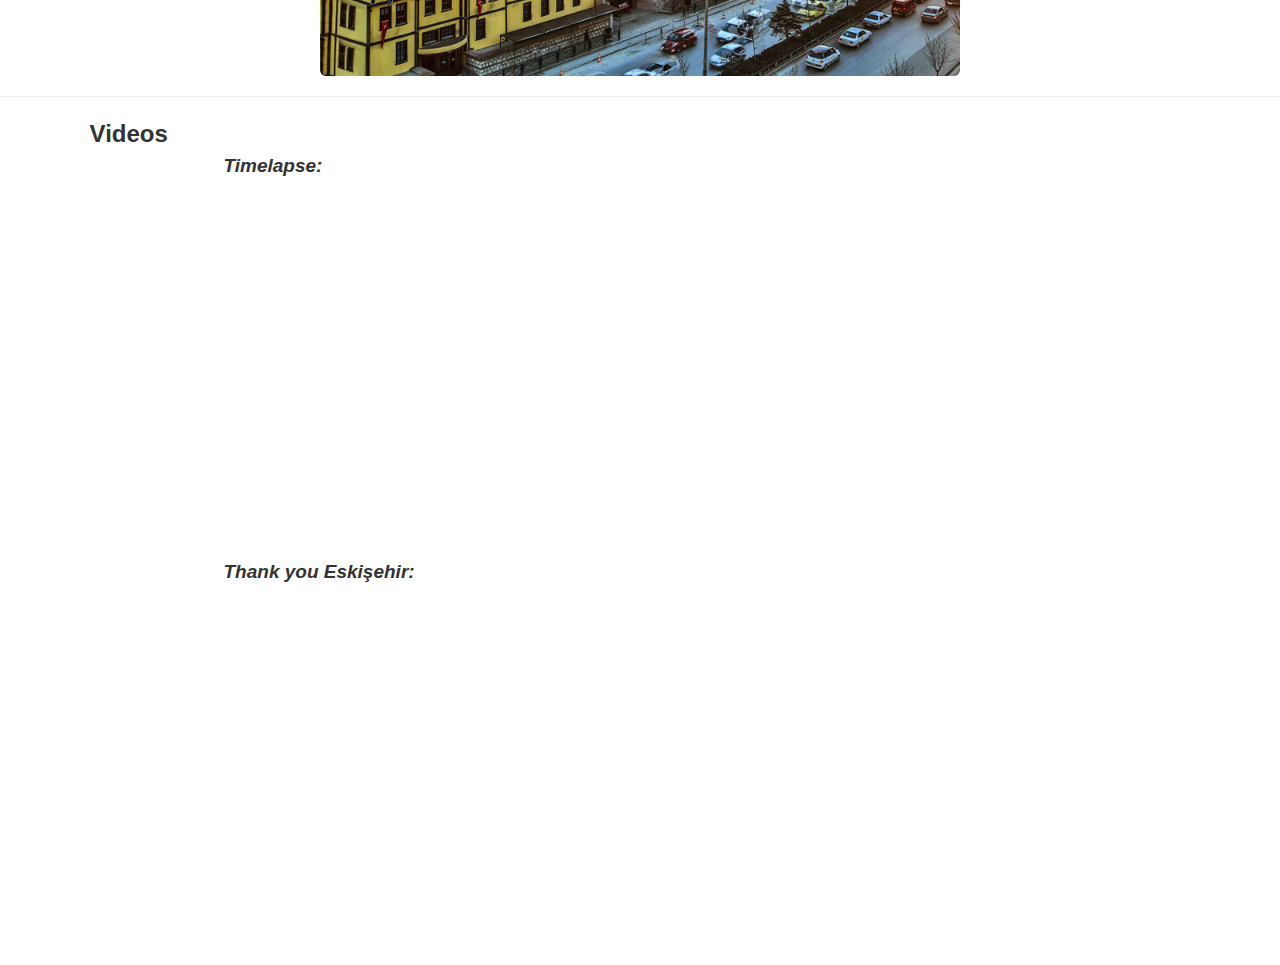
==== commit 56c5489a: "almost latest commit for the hw" ====
--- a/docs/index.htm
+++ b/docs/index.htm
@@ -66,7 +66,7 @@
                     The name Eskişehir literally means "Old City" in Turkish; indeed, the city was founded by the Phrygians in at least 1000 BC, although it has been estimated to be older than 4000 years old. Many Phrygian artifacts and sculptures can still be found in the city's archeological museum. There is also a museum of meerschaum stone, whose production remains still notable, used to make high quality meerschaum pipes. In the fourth century AD the city moved about ten km northeast, from Karacahisar to Şehirhöyük.
                 </p>
             
-                <img src="img/index_eskisehir.jpg" alt="Eskişehir" width="30%" height="30%">
+                <img src="img/index_eskisehir.jpg" alt="Eskişehir" class="image img-responsive img-rounded">
             </center>
         </div>
         
@@ -82,7 +82,7 @@
                     There are two universities in Eskişehir. These are the Anadolu University and Eskişehir Osmangazi University. In addition to its on-campus study offering, Anadolu university started open university courses through TV broadcast already in the 1980s, allowing access to thousands of students who otherwise would not have been able to benefit from tertiary education. The current Metropolitan Mayor of Eskişehir, Prof. Dr. Yılmaz Büyükerşen, was formerly the rector of the Anadolu University.
                 </p>
             
-                <img src="img/index_anadolu_uni.jpg" alt="Anadolu Üniversitesi" width="30%" height="30%">
+                <img src="img/index_anadolu_uni.jpg" alt="Anadolu Üniversitesi"  class="image img-responsive img-rounded">
             </center>
         </div>
         
@@ -98,7 +98,7 @@
                     The city has a significant population of Turkic Crimean Tatars. It also attracted ethnic Turks emigrating from Balkan countries such as Bulgaria, Romania, Bosnia, and the Sandžak region of Serbia, who contributed to the development of the city's metalworking industries. Eskişehir also hosted the inaugural Turkvision Song Contest in 2013, which aims to highlight music and artists from various regions of Turkey. The city is also home to the Dünya Müzeleri Müzesi or Museum of World Museums.
                 </p>
 
-                <img src="img/index_odunpazari.jpg" alt="Odunpazarı" width="30%" height="30%">
+                <img src="img/index_odunpazari.jpg" alt="Odunpazarı" class="image img-responsive img-rounded">
             </center>
         </div>
         
@@ -112,7 +112,7 @@
             </p>
 
             <center>
-                <iframe width="640" height="360" src="https://www.youtube.com/embed/tK1ZK6M3vRg?start=6" frameborder="0" allow="autoplay; encrypted-media" allowfullscreen></iframe>
+                <iframe class="video" width="640" height="360" src="https://www.youtube.com/embed/tK1ZK6M3vRg?start=6" frameborder="0" allow="autoplay; encrypted-media" allowfullscreen></iframe>
             </center>
 
             <p>
@@ -120,7 +120,7 @@
             </p>
 
             <center>
-                <iframe src="https://player.vimeo.com/video/66176254" width="640" height="360" frameborder="0" webkitallowfullscreen mozallowfullscreen allowfullscreen></iframe>
+                <iframe class="video" src="https://player.vimeo.com/video/66176254" width="640" height="360" frameborder="0" webkitallowfullscreen mozallowfullscreen allowfullscreen></iframe>
             </center>
         </div>
         
--- a/docs/styles/general.css
+++ b/docs/styles/general.css
@@ -28,4 +28,14 @@
 
 i {
     margin-left: 15%
+}
+
+.image {
+    max-width: 50%;
+    max-height: 50%
+}
+
+.video {
+    max-width: 75%;
+    max-height: 75%
 }